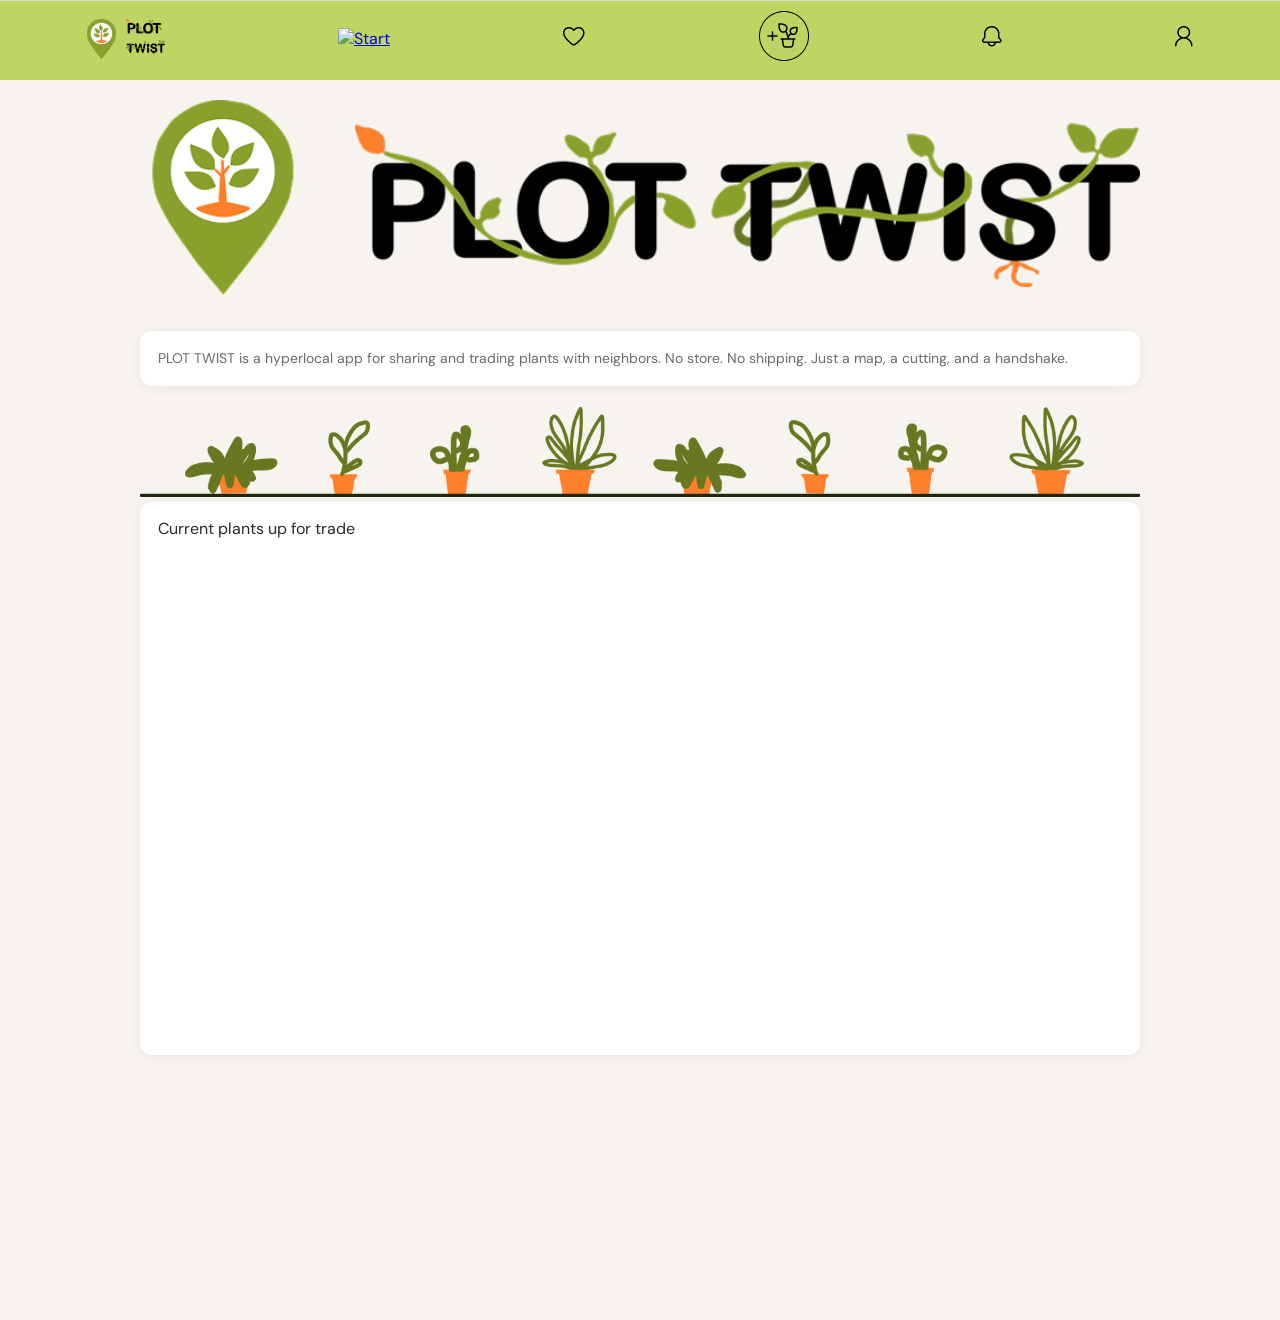
==== index.html @ aa38954a "Refactor hero banner and notifications section for improved structure and clarity" ====
<!DOCTYPE html>
<html lang="en">
  <head>
    <meta charset="UTF-8">
    <meta name="viewport" content="width=device-width, initial-scale=1.0">
    <title>Plot Twist - User Home Page</title>
    <link rel="stylesheet" href="https://unpkg.com/leaflet/dist/leaflet.css" />
    <script src="https://unpkg.com/leaflet/dist/leaflet.js"></script>
    <script src="https://unpkg.com/leaflet-control-geocoder/dist/Control.Geocoder.js"></script>
    <link rel="stylesheet" href="https://unpkg.com/leaflet-control-geocoder/dist/Control.Geocoder.css" />
    <link rel="stylesheet" href="https://unpkg.com/leaflet.markercluster/dist/MarkerCluster.css" />
    <link rel="stylesheet" href="https://unpkg.com/leaflet.markercluster/dist/MarkerCluster.Default.css" />
    <script src="https://unpkg.com/leaflet.markercluster/dist/leaflet.markercluster.js"></script>

    <link href="https://fonts.googleapis.com/css2?family=Playfair+Display:wght@600;700&family=DM+Sans:wght@300;400;500&display=swap" rel="stylesheet">
    <link rel="stylesheet" href="style.css">
    <script type="module" src="map.js"></script>
    <script type="module" src="src/scripts/index.js"></script>
  </head>

  <body>

  <!-- TOP BAR -->
  <!-- <div class="topbar">
    <input type="text" placeholder="Search plants…">
  </div> -->

  <!-- HERO BANNER -->
  <div class="hero-banner">
      <img src="images/plot-twist-side-logo.png" alt="Logo" class="logo" width="100%">
  </div>

    <br>

    <!-- TAGLINE -->
    <div class="tagline-card">
      <p>PLOT TWIST is a hyperlocal app for sharing and trading plants with neighbors. No store. No shipping. Just a map, a cutting, and a handshake.</p>
    </div>

    <br>

    <!-- HERO IMAGE -->
    <div class=""></div>
    <img src="/images/parts_ divider_copy_3.png" class="divider" alt="">

  <!-- MAP SECTION -->
  <div class="current-plants">Current plants up for trade
    <div id="map"></div>
  </div>
<br>

  <!-- PLANT GRID -->
  <div id="plant-grid"></div>
  <br><br><br><br>

  <!-- BOTTOM NAV -->
<nav class="bottom-nav">
  <div class="nav-logo">
    <img src="./images/pin-logo.png" alt="Pin" height="40px">
    <div>
      <img src="./images/plot.png" alt="Plot" height="15px">
      <br>
      <img src="./images/twist.png" alt="Twist" height="15px">
    </div>
  </div>
  <div class="home">
    <a href="./index.html" class="icon-wrapper">
      <img src="./images/icons/active-home.png" alt="Start">
      <span class="tooltip">Start</span>
    </a>
  </div>

  <div class="favourites">
    <a href="./favourites.html" class="icon-wrapper">
      <img src="./images/icons/fav.png" alt="Favourites">
      <span class="tooltip">Favourites</span>
    </a>
  </div>

  <div class="add-plant">
    <a href="./addplant.html" class="icon-wrapper">
      <img src="./images/icons/add-plant.png" alt="Add Plant">
      <span class="tooltip">Add Plant</span>
    </a>
  </div>

  <div class="notifications">
    <a href="./notifications.html" class="icon-wrapper">
      <img src="./images/icons/notif.png" alt="Notifications">
      <span class="tooltip">Notifications</span>
    </a>
  </div>

  <div class="user-profile">
    <a href="./userProfile.html" class="icon-wrapper">
      <img src="./images/icons/user-log-in.png" alt="User Profile">
      <span class="tooltip">Profile</span>
    </a>
  </div>

  <div class="admin" hidden>
    <a href="#" class="icon-wrapper">
      <img src="./images/icons/admin.png" alt="Admin">
      <span class="tooltip">Admin</span>
    </a>
  </div>

</nav>

      <!-- PLANT MODAL — MORE INFO -->
    <div id="plant-modal" class="modal hidden">
      <div class="modal-content">
      <button id="close-modal">X</button>

      <img id="modal-image" src="">
      <h2 id="modal-name"></h2>
      <p id="modal-water"></p>
      <p id="modal-owner"></p>
      <p id="modal-date"></p>

      <button id="trade-btn">Send trade request</button>
      </div>
    </div>

    <div id="notification-modal" class="modal hidden">
      <div class="modal-content">
        <button id="close-notification-modal">X</button>

        <h2>Notifications</h2>
        <p id="notification-message"></p>

        <div class="notification-actions">
          <button id="accept-btn">Accept</button>
          <button id="decline-btn">Decline</button>
        </div>
      </div>
    </div>

  </body>
</html>
---- style.css ----
:root {
  --green-deep: #2d5a27;
  --green-mid: #4a8c3f;
  --green-light: #7db96e;
  --green-pale: #e8f3e5;
  --amber: #c8843a;
  --cream: #f7f3ee;
  --text: #2a2a2a;
  --text-muted: #6b6b6b;
  --white: #ffffff;
  --radius: 12px;
}

* {
  margin: 0;
  padding: 0;
  box-sizing: border-box;
}

body {
  font-family: 'DM Sans', sans-serif;
  background: var(--cream);
  color: var(--text);
  max-width: 430px;
  margin: 0 auto;
  min-height: 100dvh;
  position: relative;
  overflow-x: hidden;
  padding-top: 60px;
  padding-left: 30px;
  padding-right: 30px;
}

/* ── TAGLINE CARD ── */
.tagline-card {
  background: var(--white);
  border-radius: var(--radius);
  padding: 16px 18px;
  box-shadow: 0 2px 12px rgba(0, 0, 0, .06);
}

.tagline-card p {
  font-size: 14px;
  line-height: 1.65;
  color: var(--text-muted);
}

.current-plants {
  background: var(--white);
  border-radius: var(--radius);
  padding: 16px 18px;
  box-shadow: 0 2px 12px rgba(0, 0, 0, .06);
}

.topbar {
  display: flex;
  justify-content: flex-end;
  align-items: center;
}

.topbar input {
  flex: 1;
}

.divider {
  width: 100%;
}

#map {
  height: 350px;
  z-index: 1;
  border-radius: var(--radius);
}

#plant-grid {
  display: flex;
  flex-direction: column;
  justify-content: center;
  align-items: center;
  margin-bottom: 60px;
  flex-wrap: wrap;
  display: grid;
  grid-template-columns: auto auto;
}

.plant-card {
  border: 1px solid #A8A8A8;
  min-width: 175px;
  border-radius: 6px;
  margin: 5px;
  padding: 5px;
  display: flex;
  flex-direction: column;
  justify-content: baseline;
  align-items: center;
  cursor: pointer;
  text-align: center;
}

.plant-card:hover{
  background-color: #2c950f57;
}

.plant-card img{
  width: 100%;
  object-fit: cover;
  border-radius: 6px;
  object-position: center;
}

/* ── MODAL ── */
.modal {
  position: fixed;
  top: 0;
  left: 0;
  width: 100%;
  height: 100%;
  background: rgba(0, 0, 0, 0.5);
  display: flex;
  justify-content: center;
  align-items: center;
  z-index: 999;
}

.hidden {
  display: none;
}

.modal-content {
  background: white;
  padding: 20px;
  border-radius: 12px;
  width: 300px;
  max-width: 90%;
  position: relative;
  text-align: center;
}

.modal-content img {
  width: 100%;
  border-radius: 8px;
  margin-bottom: 10px;
}

.close-btn {
  position: absolute;
  top: 10px;
  right: 10px;
  border: none;
  background: none;
  font-size: 18px;
  cursor: pointer;
}

/* ── CONTENT ── */
.content {
  flex: 1;
  overflow-y: auto;
  padding: 28px 20px 100px;
  display: flex;
  flex-direction: column;
  gap: 20px;
}

/* ── FORM ── */
.field label {
  display: block;
  font-size: 14px;
  color: #222;
  margin-bottom: 8px;
}

.field input {
  width: 100%;
  padding: 14px 16px;
  background: #e8e7e3;
  border: none;
  border-radius: 6px;
  font-size: 14px;
  color: #888;
  outline: none;
}

.field input::placeholder {
  color: #aaa;
}

/* ── BUTTONS ── */
.btn-login, .btn-signup, .btn-add {
  width: 100%;
  padding: 14px;
  background: #2e7d32;
  color: white;
  border: none;
  border-radius: 12px;
  font-size: 16px;
  margin-top: 10px;
  cursor: pointer;
}

.btn-login:hover, .btn-signup:hover, .btn-add:hover {
  background: #256428;
}

.profile-buttons { 
  width: 100%;             
  display: flex;
  flex-direction: row;     
  gap: 16px;
  margin-bottom: -40px;
}

.profile-buttons button {
  width: 100%;
  padding: 16px;
  font-size: 14px;
  border-radius: 12px;
  border: none;
  background: #6a6565;
  color: white;
  flex: 1;
}

.extra {
  text-align: center;
  margin-top: 15px;
  font-size: 13px;
  color: #666;
}

#brightnessLevel {
  display: block;
  margin-left: auto;
}

/* ── BOTTOM NAV ── */
.bottom-nav {
  position: fixed;
  bottom: 0;
  left: 50%;
  transform: translateX(-50%);
  width: 100%;
  max-width: auto;
  background: #BED563;
  border-top: 1px solid #ddd;
  display: flex;
  justify-content: space-around;
  align-items: center;
  padding: 10px 0 14px;
  z-index: 10;
}

.nav-logo {
  display: flex;
  align-items: center;
  justify-content: center;
  gap: 10px;
  display: none;
}

.logout, .filter {
  float: right;
}

.icon-wrapper {
position: relative;
display: inline-block;
}

.icon-wrapper img {
  /* width: 26px; adjust size */
  height: auto;
}

.tooltip {
  position: absolute;
  top: 125%;
  left: 50%;
  transform: translateX(-50%);
  background: black;
  color: white;
  padding: 6px 10px;
  border-radius: 6px;
  font-size: 12px;
  white-space: nowrap;
  opacity: 0;
  pointer-events: none;
  transition: opacity 0.2s ease;
}

.icon-wrapper:hover .tooltip {
  opacity: 1;
}

.avatar-wrapper {
  position: relative;
  width: 100px;
  height: 100px;
  cursor: pointer;
}

.avatar {
  width: 100px;
  height: 100px;
  border-radius: 50%;
  background: #e0e0e0;
  display: flex;
  align-items: center;
  justify-content: center;
  font-size: 32px;
  overflow: hidden;
}

.avatar img {
  width: 100%;
  height: 100%;
  object-fit: cover;
}

.overlay {
  position: absolute;
  inset: 0;
  border-radius: 50%;
  background: rgba(0, 0, 0, 0.45);
  display: flex;
  align-items: center;
  justify-content: center;
  opacity: 0;
  transition: opacity 0.2s;
}

.avatar-wrapper:hover .overlay {
  opacity: 1;
}

.plus-icon {
  color: white;
  font-size: 32px;
}

.profile-row {
  display: flex;
  align-items: center;  /* vertically centers the text with the image */
  gap: 16px;            /* space between image and text */
}

.name {
  margin: 0;
  font-size: 18px;
}

.region {
  margin: 0;
  font-size: 14px;
  color: gray;
}

/* TABLET (≥ 768px) */
@media (min-width: 768px) {
  body {
    max-width: 700px;
    padding: 100px;
  }

  .content {
    padding: 32px 28px 120px;
  }

  #map {
    height: 400px;
  }

  #plant-grid {
    flex-direction: row;
    flex-wrap: wrap;
    grid-template-columns: repeat(3, 1fr);
    gap: 12px;
  }

  .plant-card {
    width: calc(50% - 12px);
    margin: 0;
  }

  /* Top bar behavior */
  .bottom-nav {
    top: 0;
    bottom: unset;     
    left: 0;             
    transform: none;    
    max-width: 100%;
    height: 80px;
  }
}

/* DESKTOP (≥ 1024px) */
@media (min-width: 1024px) {
  body {
    max-width: 1200px;
    padding: 100px;
  }

  .content {
    display: grid;
    grid-template-columns: 1fr 1fr;
    gap: 24px;
    padding: 40px 20px 120px;
  }

  .tagline-card {
    grid-column: span 2;
  }

  #map {
    height: 500px;
  }

  #plant-grid {
    display: grid;
    grid-template-columns: repeat(4, 1fr);
    gap: 15px;
  }

  .plant-card {
    width: 100%;
  }

  .current-plants {
    grid-column: span 2;
  }

  .bottom-nav {
    top: 0;
    bottom: unset;        
    left: 0;              
    transform: none;
    max-width: 100%;
    height: 80px;
  }
}

/* ── AUTH PAGES (LOGIN / SIGNUP / ADD PLANT if needed) ── */

@media (min-width: 768px) {
  .form-page .content {
    display: flex;
    flex-direction: column;
    max-width: 420px;
    margin: 0 auto;
  }

  .nav-logo {
  display: flex;
  align-items: center;
  justify-content: center;
  gap: 10px;
}
}

@media (min-width: 1024px) {
  .form-page .content {
    display: flex;
    flex-direction: column;
    max-width: 450px;
    margin: 0 auto;
  }

  .nav-logo {
  display: flex;
  align-items: center;
  justify-content: center;
  gap: 10px;
}
}
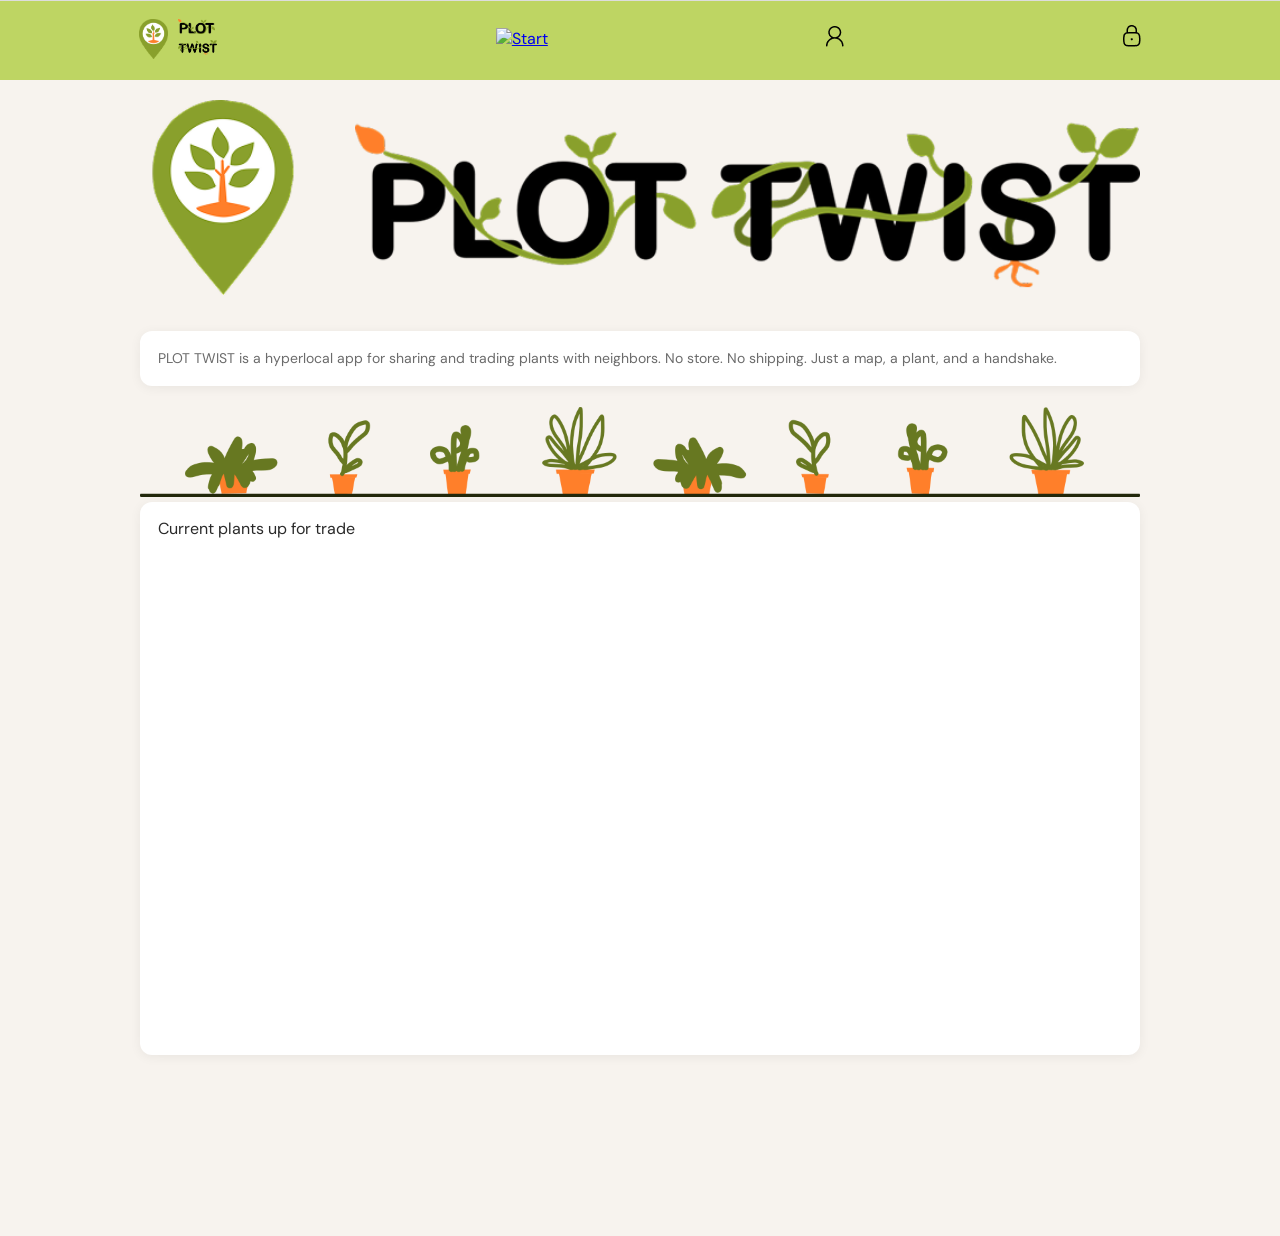
==== commit b62269b6: "fixed details for outlogged view as the startpage" ====
--- a/index.html
+++ b/index.html
@@ -1,57 +1,51 @@
 <!DOCTYPE html>
 <html lang="en">
   <head>
-    <meta charset="UTF-8">
-    <meta name="viewport" content="width=device-width, initial-scale=1.0">
-    <title>Plot Twist - User Home Page</title>
-    <link rel="stylesheet" href="https://unpkg.com/leaflet/dist/leaflet.css" />
-    <script src="https://unpkg.com/leaflet/dist/leaflet.js"></script>
-    <script src="https://unpkg.com/leaflet-control-geocoder/dist/Control.Geocoder.js"></script>
-    <link rel="stylesheet" href="https://unpkg.com/leaflet-control-geocoder/dist/Control.Geocoder.css" />
-    <link rel="stylesheet" href="https://unpkg.com/leaflet.markercluster/dist/MarkerCluster.css" />
-    <link rel="stylesheet" href="https://unpkg.com/leaflet.markercluster/dist/MarkerCluster.Default.css" />
-    <script src="https://unpkg.com/leaflet.markercluster/dist/leaflet.markercluster.js"></script>
+  <meta charset="UTF-8">
+  <meta name="viewport" content="width=device-width, initial-scale=1.0">
+  <title>Plot Twist - Startpage</title>
+  <link rel="stylesheet" href="https://unpkg.com/leaflet/dist/leaflet.css" />
+  <script src="https://unpkg.com/leaflet/dist/leaflet.js"></script>
+  <script src="https://unpkg.com/leaflet-control-geocoder/dist/Control.Geocoder.js"></script>
+  <link rel="stylesheet" href="https://unpkg.com/leaflet-control-geocoder/dist/Control.Geocoder.css" />
 
-    <link href="https://fonts.googleapis.com/css2?family=Playfair+Display:wght@600;700&family=DM+Sans:wght@300;400;500&display=swap" rel="stylesheet">
-    <link rel="stylesheet" href="style.css">
-    <script type="module" src="map.js"></script>
-    <script type="module" src="src/scripts/index.js"></script>
-  </head>
+  <link href="https://fonts.googleapis.com/css2?family=Playfair+Display:wght@600;700&family=DM+Sans:wght@300;400;500&display=swap" rel="stylesheet">
+  <link rel="stylesheet" href="style.css">
+  <script type="module" src="map.js"></script>
+  <script type="module" src="startpage.js"></script>
 
-  <body>
-
-  <!-- TOP BAR -->
-  <!-- <div class="topbar">
-    <input type="text" placeholder="Search plants…">
-  </div> -->
+</head>
+<body>
 
   <!-- HERO BANNER -->
   <div class="hero-banner">
       <img src="images/plot-twist-side-logo.png" alt="Logo" class="logo" width="100%">
   </div>
 
-    <br>
+  <br>
 
-    <!-- TAGLINE -->
-    <div class="tagline-card">
-      <p>PLOT TWIST is a hyperlocal app for sharing and trading plants with neighbors. No store. No shipping. Just a map, a cutting, and a handshake.</p>
-    </div>
+  <!-- TAGLINE -->
+  <div class="tagline-card">
+    <p>PLOT TWIST is a hyperlocal app for sharing and trading plants with neighbors. No store. No shipping. Just a map, a plant, and a handshake.</p>
+  </div>
 
-    <br>
+  <br>
 
-    <!-- HERO IMAGE -->
-    <div class=""></div>
-    <img src="/images/parts_ divider_copy_3.png" class="divider" alt="">
+  <!-- HERO IMAGE -->
+  <div class=""></div>
+  <img src="/images/parts_ divider_copy_3.png" class="divider" alt="">
 
   <!-- MAP SECTION -->
   <div class="current-plants">Current plants up for trade
     <div id="map"></div>
   </div>
-<br>
+
 
   <!-- PLANT GRID -->
-  <div id="plant-grid"></div>
-  <br><br><br><br>
+  <div id="plant-grid">
+
+  </div>
+  <br>
 
   <!-- BOTTOM NAV -->
 <nav class="bottom-nav">
@@ -63,78 +57,63 @@
       <img src="./images/twist.png" alt="Twist" height="15px">
     </div>
   </div>
-  <div class="home">
-    <a href="./index.html" class="icon-wrapper">
-      <img src="./images/icons/active-home.png" alt="Start">
-      <span class="tooltip">Start</span>
-    </a>
-  </div>
+    <div class="home">
+        <a href="./index.html" class="icon-wrapper">
+            <img src="./images/icons/active-home.png" alt="Start">
+            <span class="tooltip">Start</span>
+        </a>
+    </div>
 
-  <div class="favourites">
-    <a href="./favourites.html" class="icon-wrapper">
-      <img src="./images/icons/fav.png" alt="Favourites">
-      <span class="tooltip">Favourites</span>
-    </a>
-  </div>
+    <div class="favourites" hidden>
+        <a href="./favourites.html" class="icon-wrapper">
+            <img src="./images/icons/fav.png" alt="Favourites">
+            <span class="tooltip">Favourites</span>
+        </a>
+    </div>
 
-  <div class="add-plant">
-    <a href="./addplant.html" class="icon-wrapper">
-      <img src="./images/icons/add-plant.png" alt="Add Plant">
-      <span class="tooltip">Add Plant</span>
-    </a>
-  </div>
+    <div class="add-plant" hidden>
+        <a href="./addplant.html" class="icon-wrapper">
+            <img src="./images/icons/add-plant.png" alt="Add Plant">
+            <span class="tooltip">Add Plant</span>
+        </a>
+    </div>
 
-  <div class="notifications">
-    <a href="./notifications.html" class="icon-wrapper">
-      <img src="./images/icons/notif.png" alt="Notifications">
-      <span class="tooltip">Notifications</span>
-    </a>
-  </div>
+    <div class="notifications" hidden>
+        <a href="./notifications.html" class="icon-wrapper">
+            <img src="./images/icons/notif.png" alt="Notifications">
+            <span class="tooltip">Notifications</span>
+        </a>
+    </div>
 
-  <div class="user-profile">
-    <a href="./userProfile.html" class="icon-wrapper">
-      <img src="./images/icons/user-log-in.png" alt="User Profile">
-      <span class="tooltip">Profile</span>
-    </a>
-  </div>
+    <div class="user-login">
+        <a href="./userLogin.html" class="icon-wrapper">
+            <img src="./images/icons/user-log-in.png" alt="Log in">
+            <span class="tooltip">Log in</span>
+        </a>
+    </div>
 
-  <div class="admin" hidden>
-    <a href="#" class="icon-wrapper">
-      <img src="./images/icons/admin.png" alt="Admin">
-      <span class="tooltip">Admin</span>
-    </a>
-  </div>
+    <div class="admin">
+        <a href="adminLogin.html" class="icon-wrapper">
+            <img src="./images/icons/admin.png" alt="Admin">
+            <span class="tooltip">Admin</span>
+        </a>
+    </div>
 
 </nav>
 
-      <!-- PLANT MODAL — MORE INFO -->
-    <div id="plant-modal" class="modal hidden">
-      <div class="modal-content">
+    <!-- PLANT MODAL — MORE INFO -->
+  <div id="plant-modal" class="modal hidden">
+    <div class="modal-content">
       <button id="close-modal">X</button>
 
       <img id="modal-image" src="">
       <h2 id="modal-name"></h2>
+      <p id="modal-owner"></p>
       <p id="modal-water"></p>
-      <p id="modal-owner"></p>
-      <p id="modal-date"></p>
 
       <button id="trade-btn">Send trade request</button>
-      </div>
     </div>
+  </div>
 
-    <div id="notification-modal" class="modal hidden">
-      <div class="modal-content">
-        <button id="close-notification-modal">X</button>
-
-        <h2>Notifications</h2>
-        <p id="notification-message"></p>
-
-        <div class="notification-actions">
-          <button id="accept-btn">Accept</button>
-          <button id="decline-btn">Decline</button>
-        </div>
-      </div>
-    </div>
-
-  </body>
+</body>
 </html>
--- a/style.css
+++ b/style.css
@@ -355,6 +355,37 @@
   color: gray;
 }
 
+
+/* ——— NOTIFICATIONS ——— */
+.notification-plant-image {
+  width: 80px;
+  height: 100px;
+  object-fit: cover;
+  border-radius: 8px;
+}
+
+.notification-img-text {
+  display: flex;
+  gap: 16px;
+  align-items: center;
+}
+
+.status {
+  font-style: italic;
+  text-transform: capitalize;
+  color: var(--green-deep);
+}
+
+.notification-big-card {
+  border: #222 solid 1px;
+  padding: 12px;
+  display: flex;
+  flex-direction: column;
+  gap: 16px;
+  align-items: center;
+  margin-top: 16px;
+}
+
 /* TABLET (≥ 768px) */
 @media (min-width: 768px) {
   body {
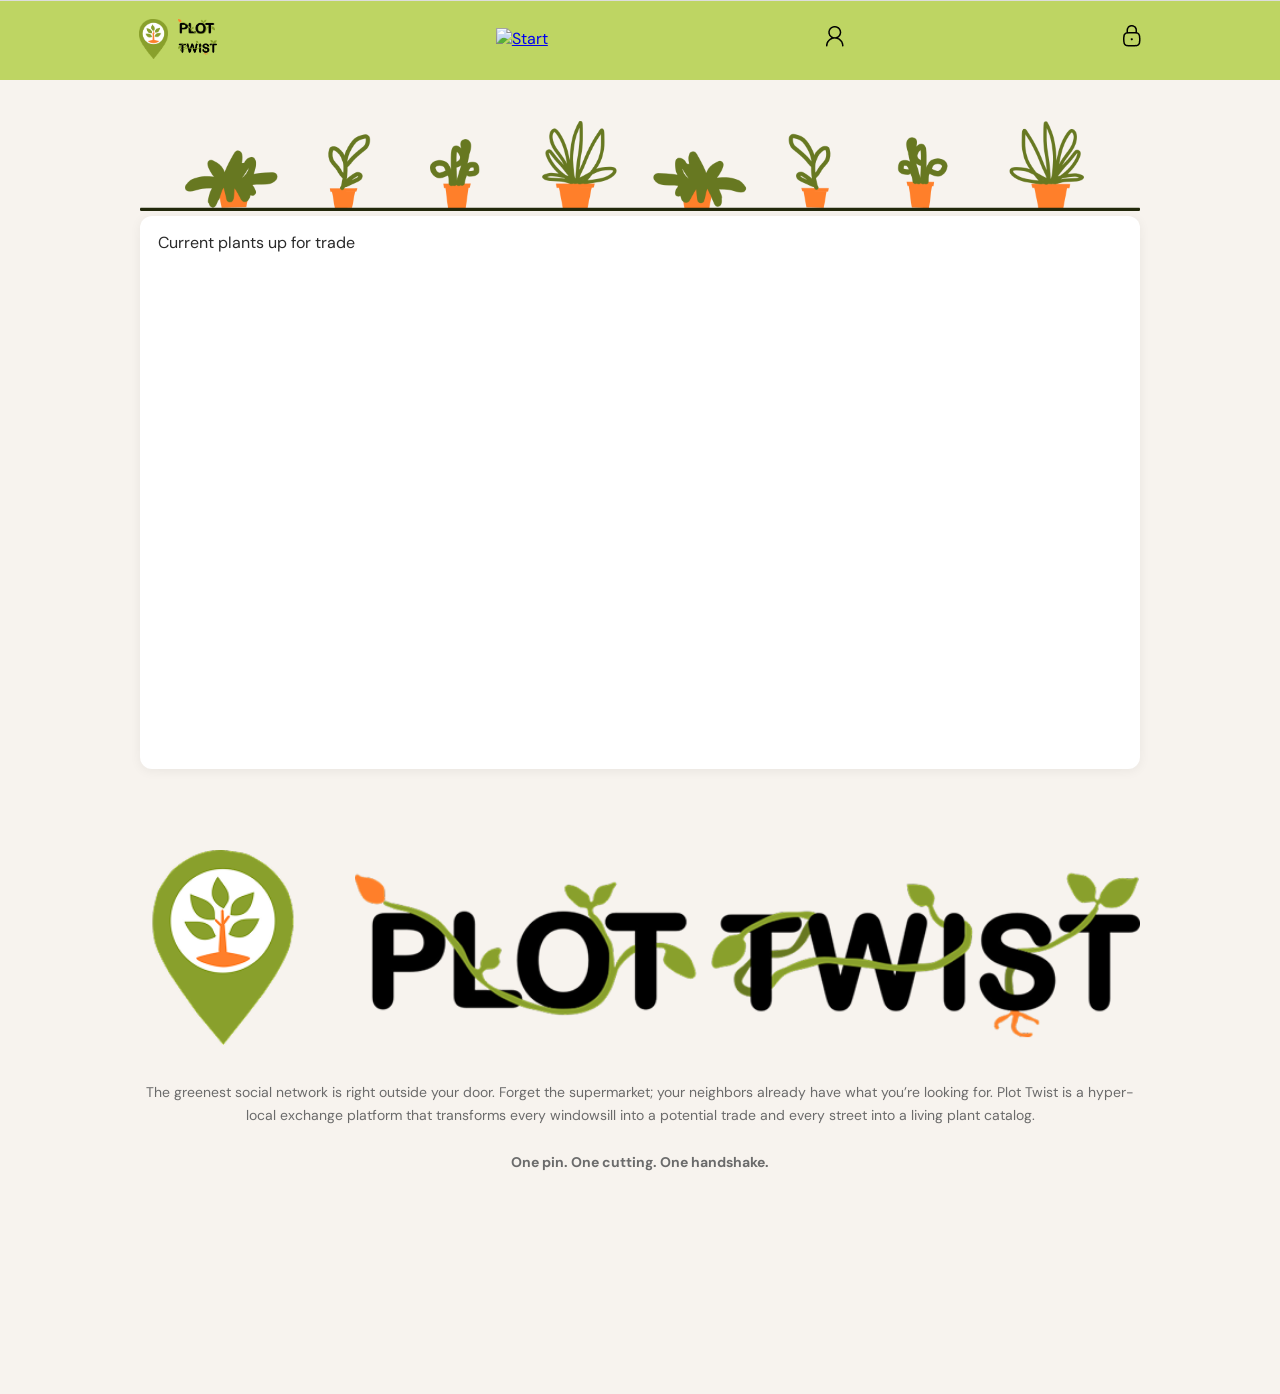
==== commit 6fccce7d: "change place of big logo on startpage and indexpage + changed text" ====
--- a/index.html
+++ b/index.html
@@ -1,39 +1,45 @@
 <!DOCTYPE html>
 <html lang="en">
   <head>
-  <meta charset="UTF-8">
-  <meta name="viewport" content="width=device-width, initial-scale=1.0">
-  <title>Plot Twist - Startpage</title>
-  <link rel="stylesheet" href="https://unpkg.com/leaflet/dist/leaflet.css" />
-  <script src="https://unpkg.com/leaflet/dist/leaflet.js"></script>
-  <script src="https://unpkg.com/leaflet-control-geocoder/dist/Control.Geocoder.js"></script>
-  <link rel="stylesheet" href="https://unpkg.com/leaflet-control-geocoder/dist/Control.Geocoder.css" />
+    <meta charset="UTF-8">
+    <meta name="viewport" content="width=device-width, initial-scale=1.0">
+    <title>Plot Twist - Startpage</title>
 
-  <link href="https://fonts.googleapis.com/css2?family=Playfair+Display:wght@600;700&family=DM+Sans:wght@300;400;500&display=swap" rel="stylesheet">
-  <link rel="stylesheet" href="style.css">
-  <script type="module" src="map.js"></script>
-  <script type="module" src="startpage.js"></script>
+    <link rel="stylesheet" href="https://unpkg.com/leaflet/dist/leaflet.css" />
+    <script src="https://unpkg.com/leaflet/dist/leaflet.js"></script>
+    <script src="https://unpkg.com/leaflet-control-geocoder/dist/Control.Geocoder.js"></script>
+    <link rel="stylesheet" href="https://unpkg.com/leaflet-control-geocoder/dist/Control.Geocoder.css" />
+    <link rel="stylesheet" href="https://unpkg.com/leaflet.markercluster/dist/MarkerCluster.css" />
+    <link rel="stylesheet" href="https://unpkg.com/leaflet.markercluster/dist/MarkerCluster.Default.css" />
+    <script src="https://unpkg.com/leaflet.markercluster/dist/leaflet.markercluster.js"></script>
 
-</head>
-<body>
+    <link rel="stylesheet" href="https://cdn.jsdelivr.net/npm/toastify-js/src/toastify.min.css">
+    <script src="https://cdn.jsdelivr.net/npm/toastify-js"></script>
+
+    <link href="https://fonts.googleapis.com/css2?family=Playfair+Display:wght@600;700&family=DM+Sans:wght@300;400;500&display=swap" rel="stylesheet">
+    <link rel="stylesheet" href="style.css">
+  
+    <script type="module" src="map.js"></script>
+  </head>
+  <body>
 
   <!-- HERO BANNER -->
-  <div class="hero-banner">
+  <!-- <div class="hero-banner">
       <img src="images/plot-twist-side-logo.png" alt="Logo" class="logo" width="100%">
   </div>
 
-  <br>
+    <br> -->
 
   <!-- TAGLINE -->
-  <div class="tagline-card">
+  <!-- <div class="tagline-card">
     <p>PLOT TWIST is a hyperlocal app for sharing and trading plants with neighbors. No store. No shipping. Just a map, a plant, and a handshake.</p>
-  </div>
+  </div> -->
 
-  <br>
+    <br>
 
-  <!-- HERO IMAGE -->
-  <div class=""></div>
-  <img src="/images/parts_ divider_copy_3.png" class="divider" alt="">
+    <!-- HERO IMAGE -->
+    <div class=""></div>
+    <img src="/images/parts_ divider_copy_3.png" class="divider" alt="">
 
   <!-- MAP SECTION -->
   <div class="current-plants">Current plants up for trade
@@ -100,20 +106,17 @@
     </div>
 
 </nav>
-
-    <!-- PLANT MODAL — MORE INFO -->
-  <div id="plant-modal" class="modal hidden">
-    <div class="modal-content">
-      <button id="close-modal">X</button>
-
-      <img id="modal-image" src="">
-      <h2 id="modal-name"></h2>
-      <p id="modal-owner"></p>
-      <p id="modal-water"></p>
-
-      <button id="trade-btn">Send trade request</button>
-    </div>
+    <!-- HERO BANNER -->
+  <div class="hero-banner">
+      <img src="images/plot-twist-side-logo.png" alt="Logo" class="logo" width="100%">
   </div>
 
+  <br>
+
+  <!-- TAGLINE -->
+  <div class="tagline-card">
+    <p>The greenest social network is right outside your door. Forget the supermarket; your neighbors already have what you’re looking for. Plot Twist is a hyper-local exchange platform that transforms every windowsill into a potential trade and every street into a living plant catalog.
+    <br><br><strong>One pin. One cutting. One handshake.</strong></p>
+  </div>
 </body>
 </html>
--- a/style.css
+++ b/style.css
@@ -32,17 +32,19 @@
 }
 
 /* ── TAGLINE CARD ── */
-.tagline-card {
+/* .tagline-card {
   background: var(--white);
   border-radius: var(--radius);
   padding: 16px 18px;
   box-shadow: 0 2px 12px rgba(0, 0, 0, .06);
-}
+} */
 
 .tagline-card p {
   font-size: 14px;
   line-height: 1.65;
   color: var(--text-muted);
+  text-align: center;
+  margin-bottom: 120px;
 }
 
 .current-plants {
@@ -76,7 +78,7 @@
   display: flex;
   flex-direction: column;
   justify-content: center;
-  align-items: center;
+  /* align-items: center; */
   margin-bottom: 60px;
   flex-wrap: wrap;
   display: grid;
@@ -123,7 +125,7 @@
 }
 
 .hidden {
-  display: none;
+  display: none !important;
 }
 
 .modal-content {
@@ -210,7 +212,7 @@
   margin-bottom: -40px;
 }
 
-.profile-buttons button {
+.profile-buttons p {
   width: 100%;
   padding: 16px;
   font-size: 14px;
@@ -219,6 +221,7 @@
   background: #6a6565;
   color: white;
   flex: 1;
+  text-align: center;
 }
 
 .extra {
@@ -260,6 +263,11 @@
 
 .logout, .filter {
   float: right;
+}
+
+.filter {
+  display: flex;
+  justify-content: end;
 }
 
 .icon-wrapper {
@@ -381,9 +389,46 @@
   padding: 12px;
   display: flex;
   flex-direction: column;
-  gap: 16px;
+  gap: 10px;
   align-items: center;
   margin-top: 16px;
+}
+
+.notification-big-card.incoming {
+  border-left: 6px solid #949494;
+  background-color: #f6fff6;
+}
+
+.notification-big-card.outgoing {
+  border-left: 6px solid #949494;
+  background-color: #fffaf3;
+}
+
+.notification-big-card.status-approved {
+    background-color: #e8f5e9;
+    border: 2px solid #4caf50;
+}
+
+.notification-big-card.status-completed {
+  background-color: #eeeeee;
+  border: 2px solid #bdbdbd;
+  opacity: 0.7;
+}
+
+.trade-type {
+  font-size: 0.85rem;
+  font-weight: 600;
+  margin-bottom: 0.5rem;
+  text-transform: uppercase;
+  letter-spacing: 0.05em;
+}
+
+.notification-big-card.incoming .trade-type {
+  color: #2e7d32;
+}
+
+.notification-big-card.outgoing .trade-type {
+  color: #ef6c00;
 }
 
 /* TABLET (≥ 768px) */
